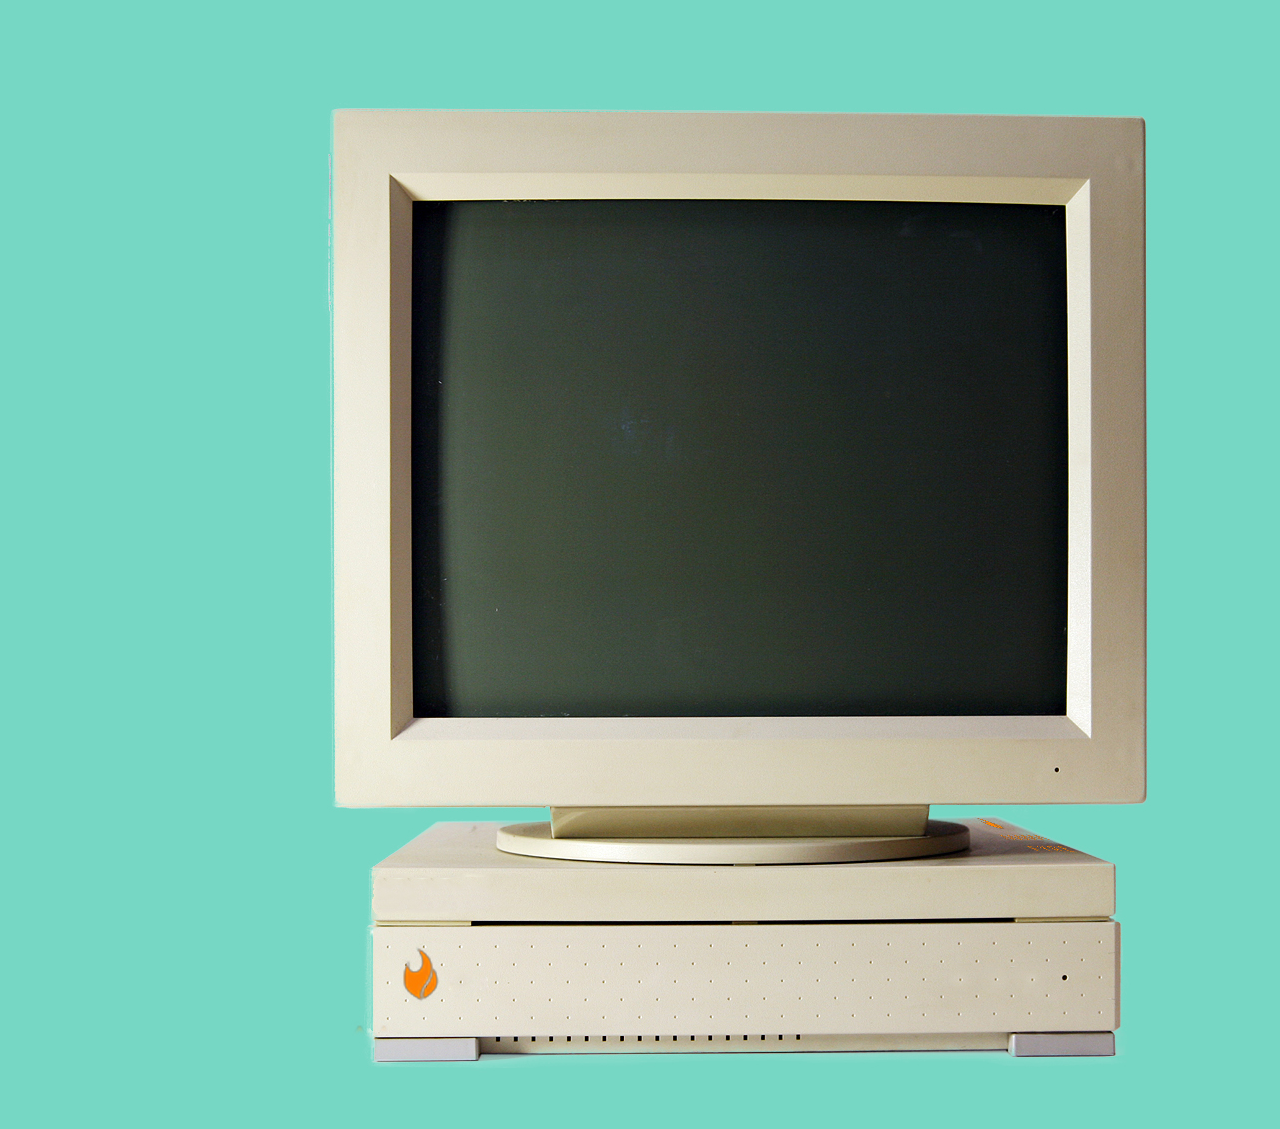
==== comp/index.html @ 404676dc "autoplay on video" ====
<!DOCTYPE html>

<html>

    <head>
        <title>Hello title!</title>
        <link rel="stylesheet" type="text/css" href="/comp/main.css">
    </head>

    <body>

      <div id="div1">
        <img src="/comp/images/Comp.jpg">
      </div>

      <div id="div2">
        <video src="/comp/images/comphist.mp4" width="645px" autoplay

      </div>

    </body>

</html>
---- comp/main.css ----
body,html{
  height: 100%;
  width: 100%;
  background-color: #76d7c4;
}


#div1 {
  margin-left: 245px;
  margin-right: 245px;
  margin-top: 50px;
  position: "relative" ;
  padding: 10px;
  border: 50px;
  align-items: : "center";
}

#div2 {

  margin-top: -870px;
  margin-left: 400px;
  padding: 10px;
  border: 50px;
  align-content: "center";
}
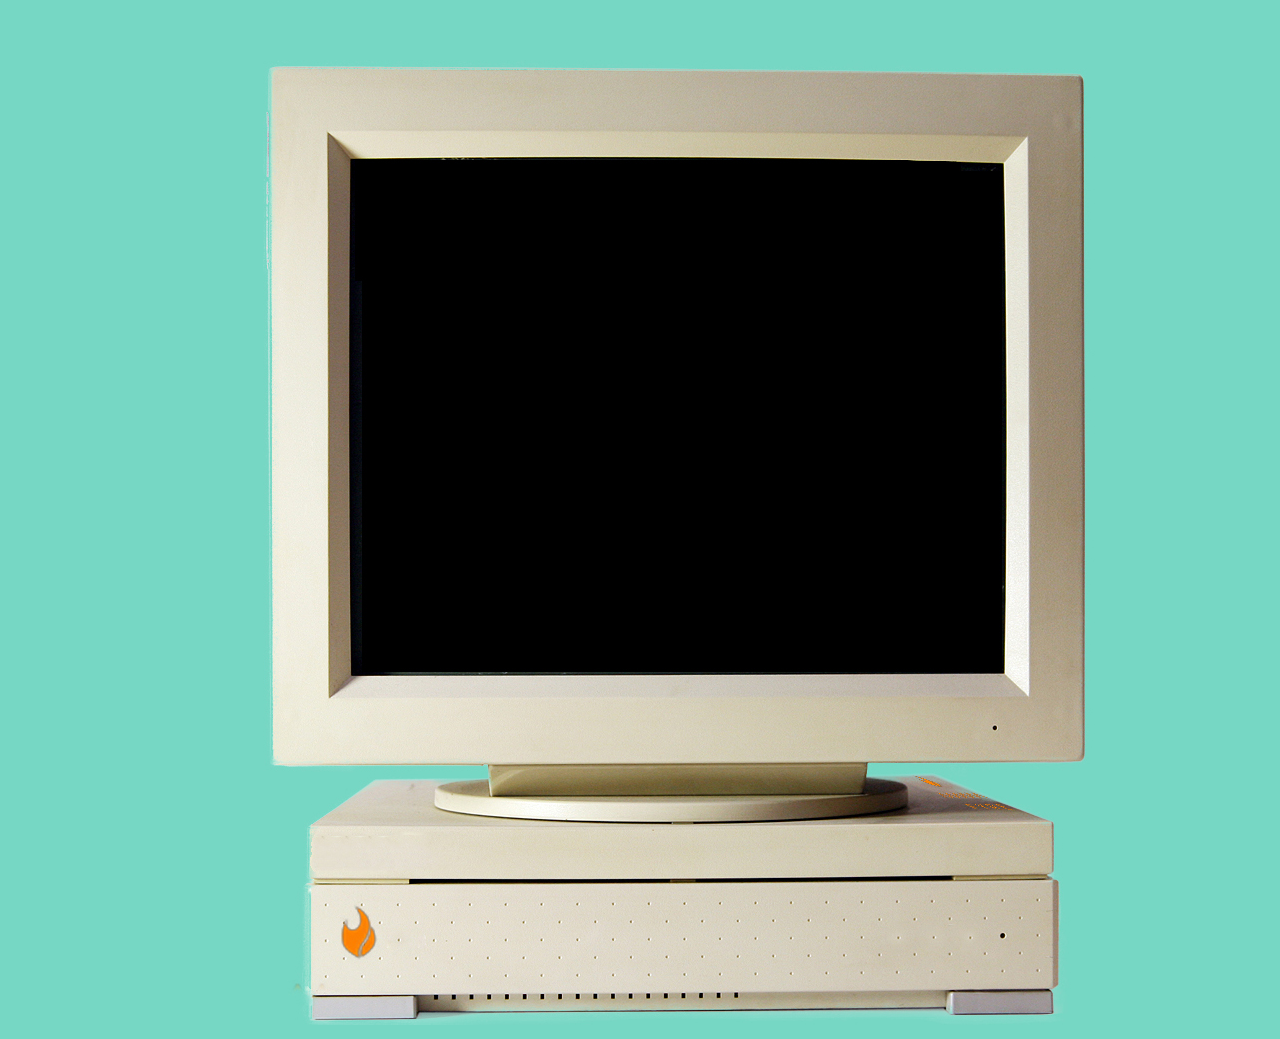
==== commit d1d34b3e: "comp page phase 2" ====
--- a/comp/index.html
+++ b/comp/index.html
@@ -14,7 +14,8 @@
       </div>
 
       <div id="div2">
-        <video src="/comp/images/comphist.mp4" width="645px" autoplay
+        <video autoplay loop
+        src="/comp/images/comphist.mp4" width="645px"
 
       </div>
 
--- a/comp/main.css
+++ b/comp/main.css
@@ -17,9 +17,11 @@
 
 #div2 {
 
-  margin-top: -870px;
-  margin-left: 400px;
+
+  position: absolute;
+  margin-top:  -820px;
+  margin-left: 335px;
   padding: 10px;
   border: 50px;
-  align-content: "center";
+  background-blend-mode: "difference";
 }
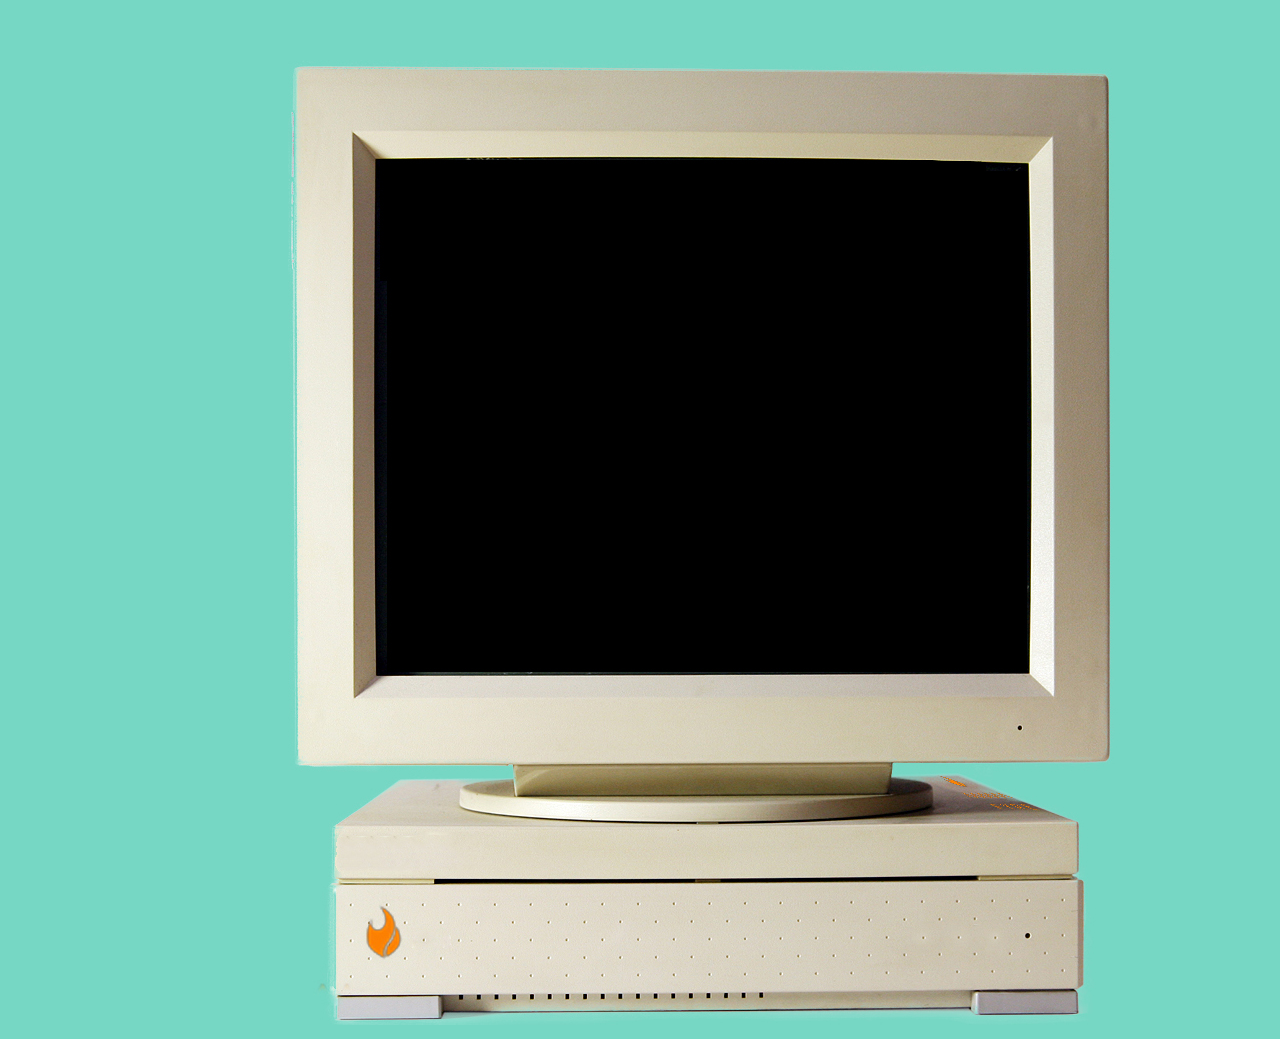
==== commit 760ae196: "update 2.0" ====
--- a/comp/index.html
+++ b/comp/index.html
@@ -15,9 +15,12 @@
 
       <div id="div2">
         <video autoplay loop
-        src="/comp/images/comphist.mp4" width="645px"
+        src="/comp/images/comphist.mp4" width="645px">
 
       </div>
+
+
+
 
     </body>
 
--- a/comp/main.css
+++ b/comp/main.css
@@ -6,8 +6,7 @@
 
 
 #div1 {
-  margin-left: 245px;
-  margin-right: 245px;
+  margin-left: 270px;
   margin-top: 50px;
   position: "relative" ;
   padding: 10px;
@@ -20,7 +19,7 @@
 
   position: absolute;
   margin-top:  -820px;
-  margin-left: 335px;
+  margin-left: 360px;
   padding: 10px;
   border: 50px;
   background-blend-mode: "difference";
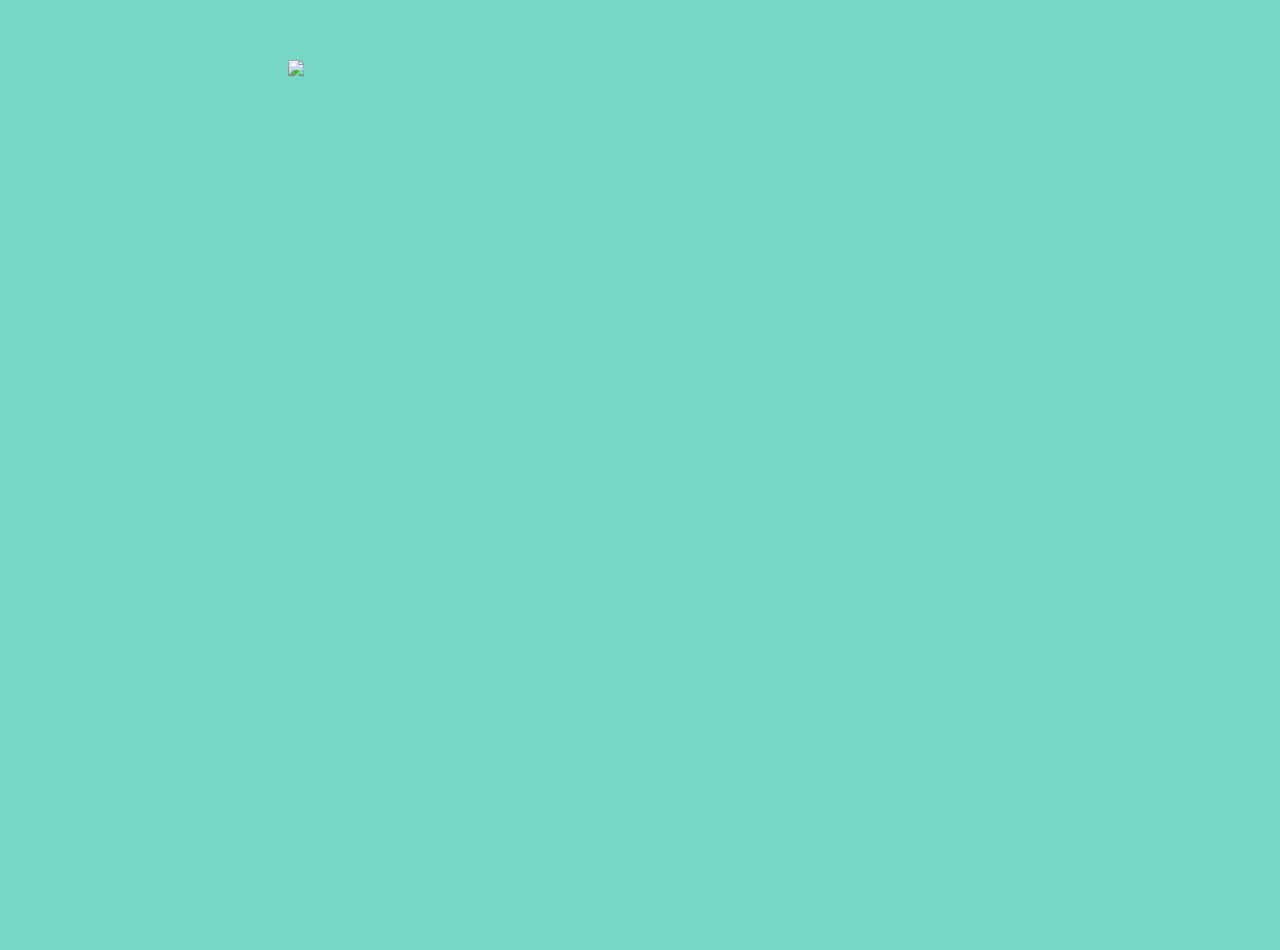
==== commit 6163b134: "1 push comp" ====
--- a/comp/index.html
+++ b/comp/index.html
@@ -10,7 +10,7 @@
     <body>
 
       <div id="div1">
-        <img src="/comp/images/Comp.jpg">
+        <img src="comp/images/Comp.jpg">
       </div>
 
       <div id="div2">
--- a/comp/main.css
+++ b/comp/main.css
@@ -16,7 +16,6 @@
 
 #div2 {
 
-
   position: absolute;
   margin-top:  -820px;
   margin-left: 360px;
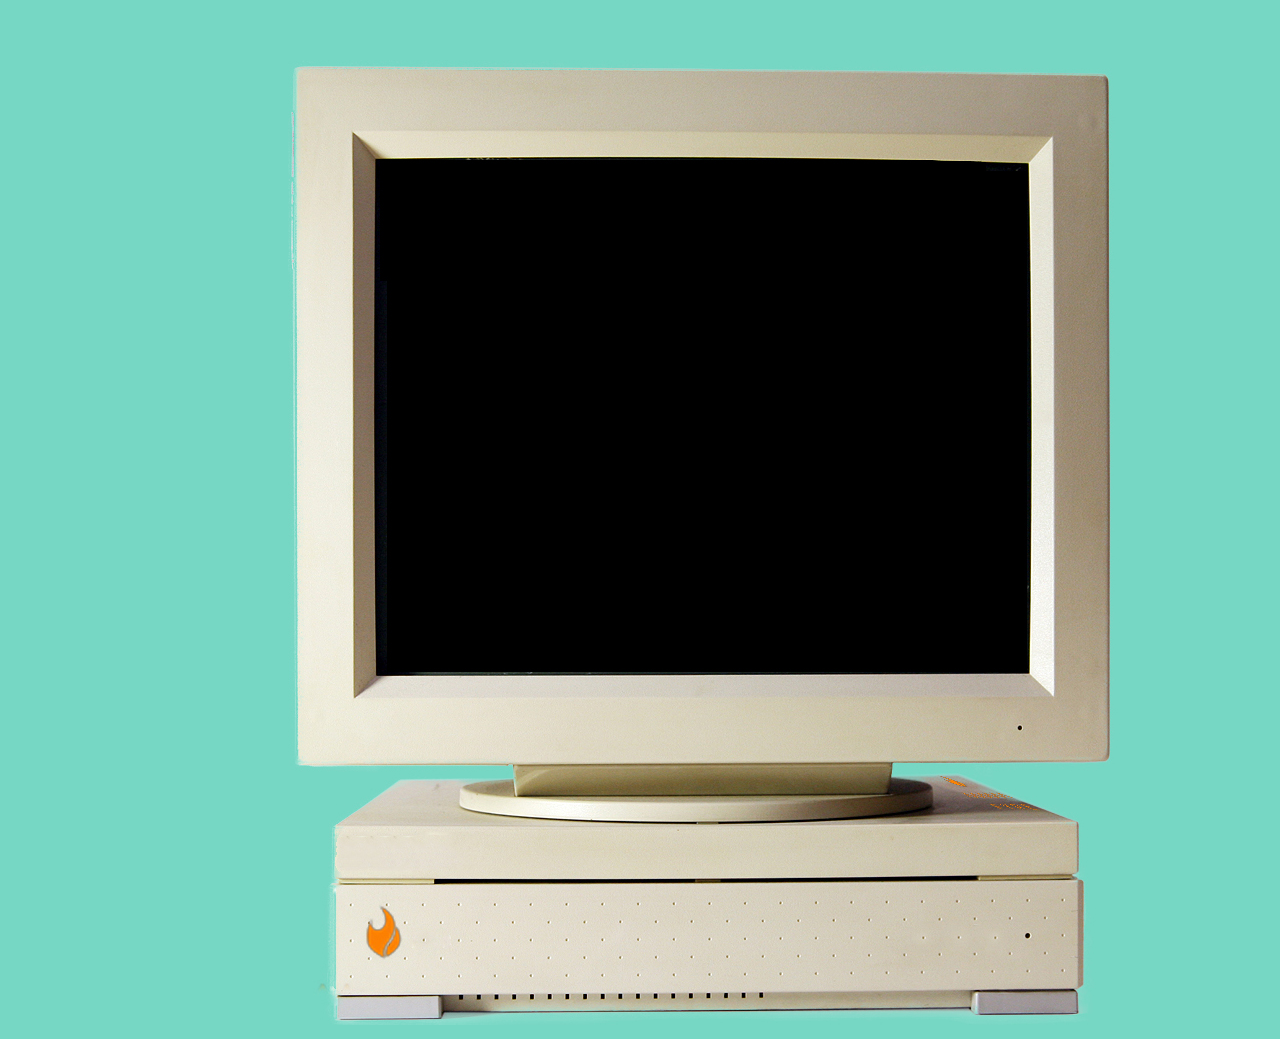
==== commit 9acc975d: "Update index.html" ====
--- a/comp/index.html
+++ b/comp/index.html
@@ -10,7 +10,7 @@
     <body>
 
       <div id="div1">
-        <img src="comp/images/Comp.jpg">
+        <img src="/comp/images/Comp.jpg">
       </div>
 
       <div id="div2">
@@ -21,7 +21,6 @@
 
 
 
-
     </body>
 
 </html>
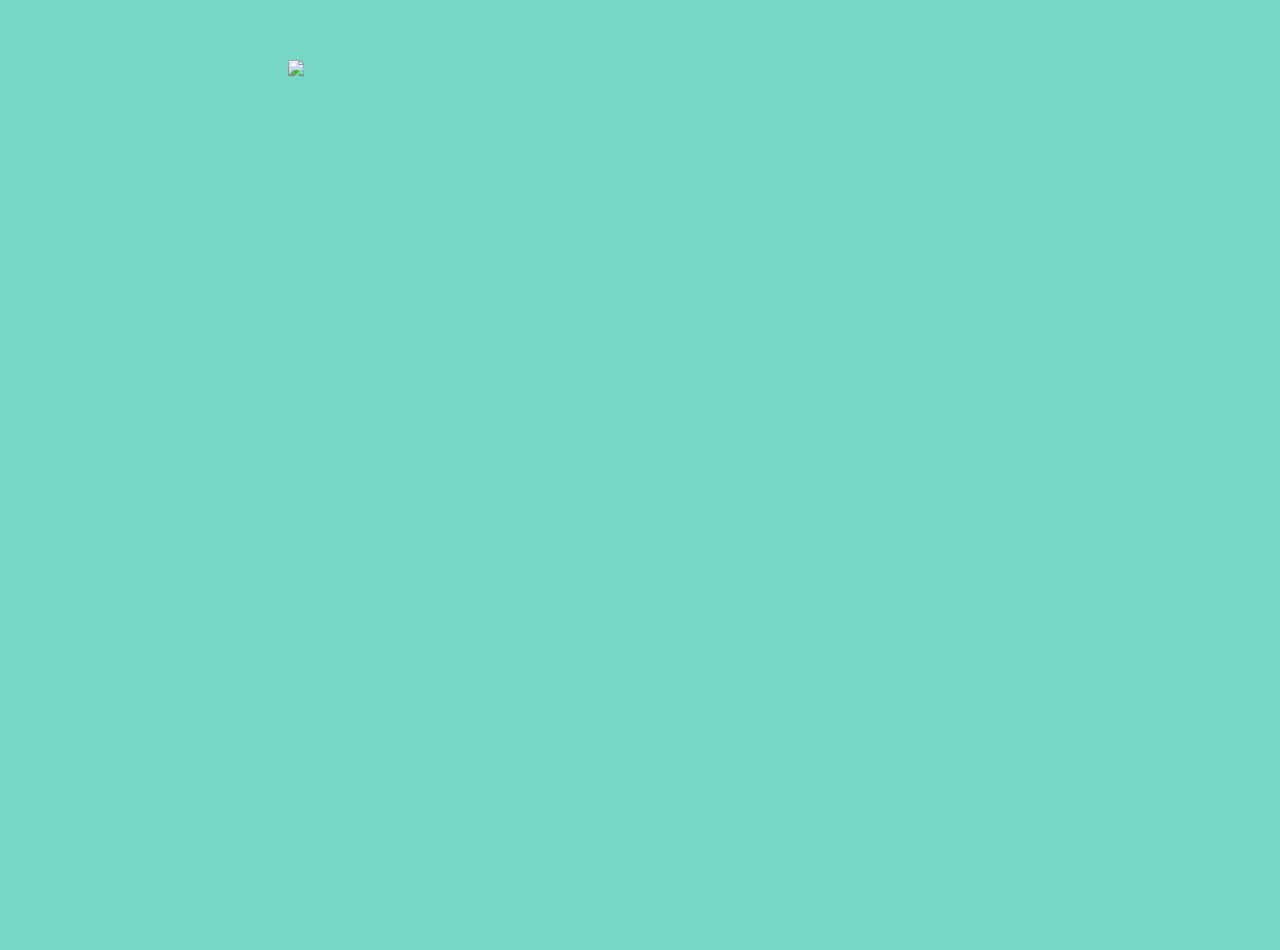
==== commit e911be05: "Merge branch 'master' of https://github.com/chriscanturia/memeteamsupreme" ====
--- a/comp/index.html
+++ b/comp/index.html
@@ -10,7 +10,7 @@
     <body>
 
       <div id="div1">
-        <img src="/comp/images/Comp.jpg">
+        <img src="comp/images/Comp.jpg">
       </div>
 
       <div id="div2">
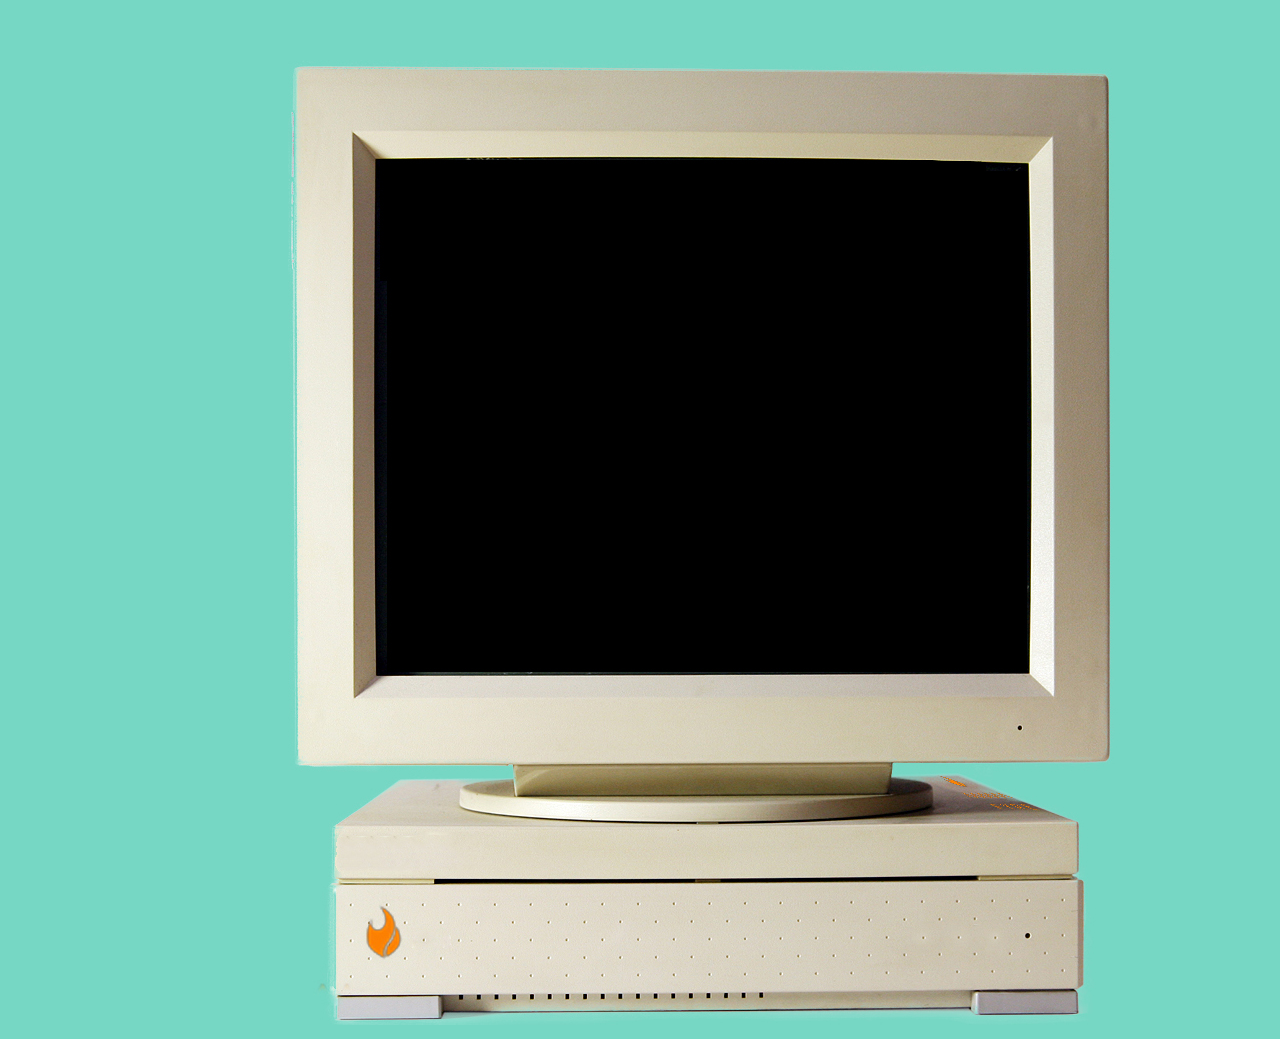
==== commit debd9e02: "fixed the image path" ====
--- a/comp/index.html
+++ b/comp/index.html
@@ -10,7 +10,7 @@
     <body>
 
       <div id="div1">
-        <img src="comp/images/Comp.jpg">
+        <img src="images/Comp.jpg">
       </div>
 
       <div id="div2">
--- a/comp/main.css
+++ b/comp/main.css
@@ -11,10 +11,11 @@
   position: "relative" ;
   padding: 10px;
   border: 50px;
-  align-items: : "center";
+  align-items: "center";
 }
 
 #div2 {
+
 
   position: absolute;
   margin-top:  -820px;
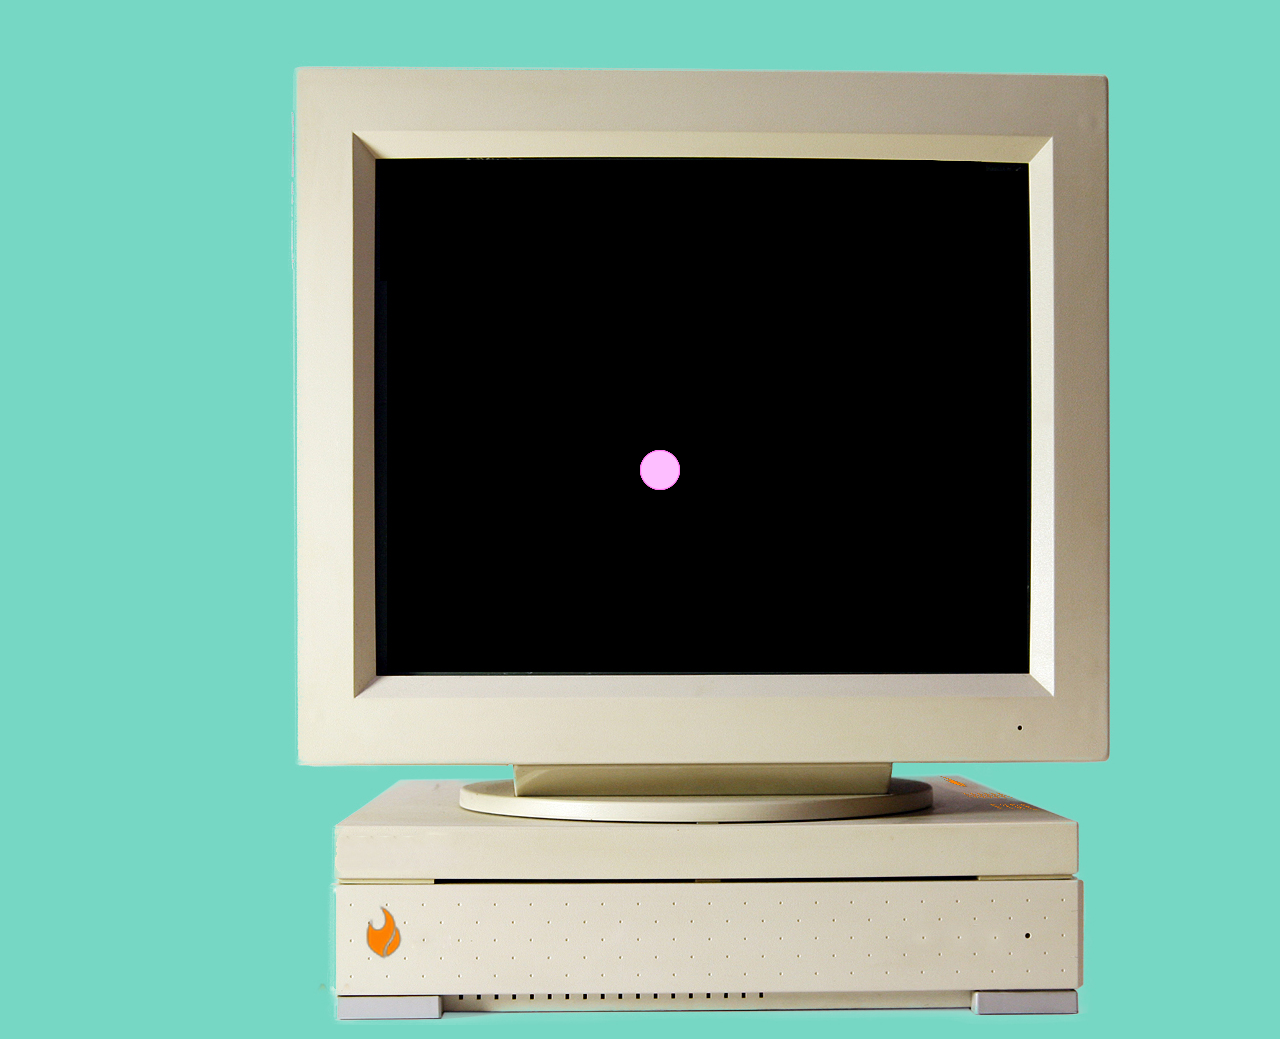
==== commit e9c96b4a: "mouse chaser" ====
--- a/comp/index.html
+++ b/comp/index.html
@@ -8,6 +8,22 @@
     </head>
 
     <body>
+
+      <div class= "trail">
+          <div class= "pointer pointer1"></div>
+          <div class= "pointer pointer2"></div>
+          <div class= "pointer pointer3"></div>
+          <div class= "pointer pointer4"></div>
+          <div class= "pointer pointer5"></div>
+      </div>
+
+      <script src= "https://code.jquery.com/jquery-3.3.1.js"></script>
+      <script type= "text/javascript">
+          $(document).mousemove(function(e){
+            $('.pointer') .css({left:e.pageX, top:e.pageY});
+          })
+      </script>
+
 
       <div id="div1">
         <img src="images/Comp.jpg">
@@ -21,6 +37,7 @@
 
 
 
+
     </body>
 
 </html>
--- a/comp/main.css
+++ b/comp/main.css
@@ -4,6 +4,36 @@
   background-color: #76d7c4;
 }
 
+.pointer {
+    position: absolute;
+    top: 50%;
+    left: 50%;
+    transform: translate (-50%,-50%);
+    width: 40px;
+    height: 40px;
+    background: #fdbeff;
+    border: 1px solid #ff72f0;
+    border-radius: 50%;
+    pointer-events: none;
+    box-sizing: border-box;
+    transition: 0.2s;
+  }
+
+  .pointer1{
+    transition: 0.05s;
+  }
+  .pointer2{
+    transition: 0.1s;
+  }
+  .pointer3{
+    transition: 0.15s;
+  }
+  .pointer4{
+    transition: 0.20s;
+  }
+  .pointer5{
+    transition: 0.25s;
+  }
 
 #div1 {
   margin-left: 270px;
